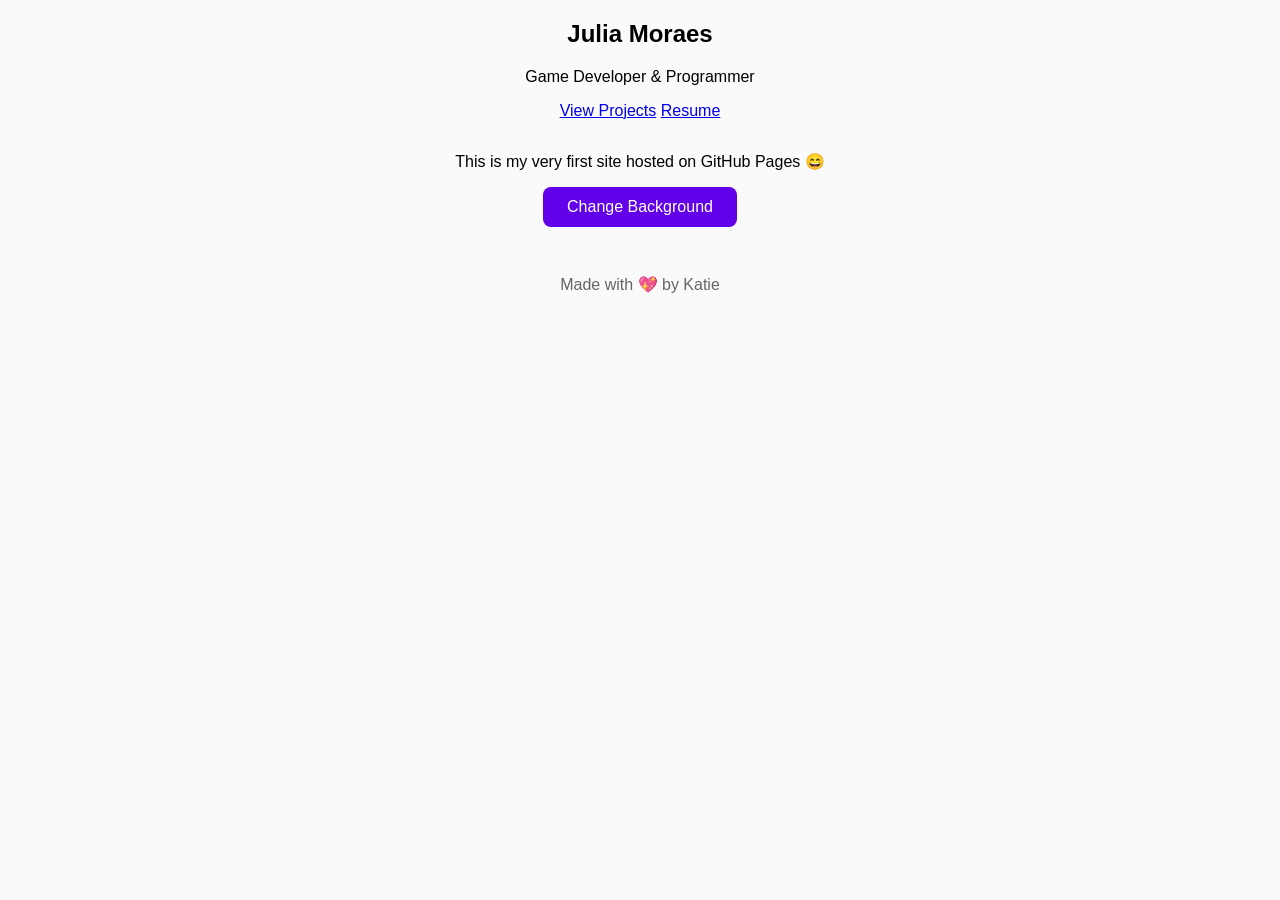
==== index.html @ cbcaa43b "Added a banner" ====
<!DOCTYPE html>
<html lang="en">
<head>
  <meta charset="UTF-8" />
  <meta name="viewport" content="width=device-width, initial-scale=1.0" />
  <title>My First Website</title>
  <link rel="stylesheet" href="style.css" />
</head>
<body>
  
  <section class="hero">
    <div class="hero-content">
      <h1>Julia Moraes</h1>
      <p>Game Developer & Programmer</p>
  
      <div class="hero-buttons">
        <a href="#" class="btn">View Projects</a>
        <a href="#" class="btn">Resume</a>
      </div>
    </div>
  </section>

  <main>
    <p>This is my very first site hosted on GitHub Pages 😄</p>
    <button id="colorButton">Change Background</button>
  </main>

  <footer>
    <p>Made with 💖 by Katie</p>
  </footer>

  <script src="script.js"></script>
</body>
</html>
---- style.css ----
body {
  font-family: Arial, sans-serif;
  background-color: #fafafa;
  text-align: center;
  margin: 0;
  padding: 0;
}

header {
  background: #6200ea;
  color: white;
  padding: 1.5rem 0;
}

main {
  margin: 2rem;
}

button {
  background: #6200ea;
  color: white;
  border: none;
  padding: 0.7rem 1.5rem;
  font-size: 1rem;
  border-radius: 8px;
  cursor: pointer;
  transition: background 0.2s;
}

button:hover {
  background: #3700b3;
}

footer {
  margin-top: 3rem;
  color: #666;
}
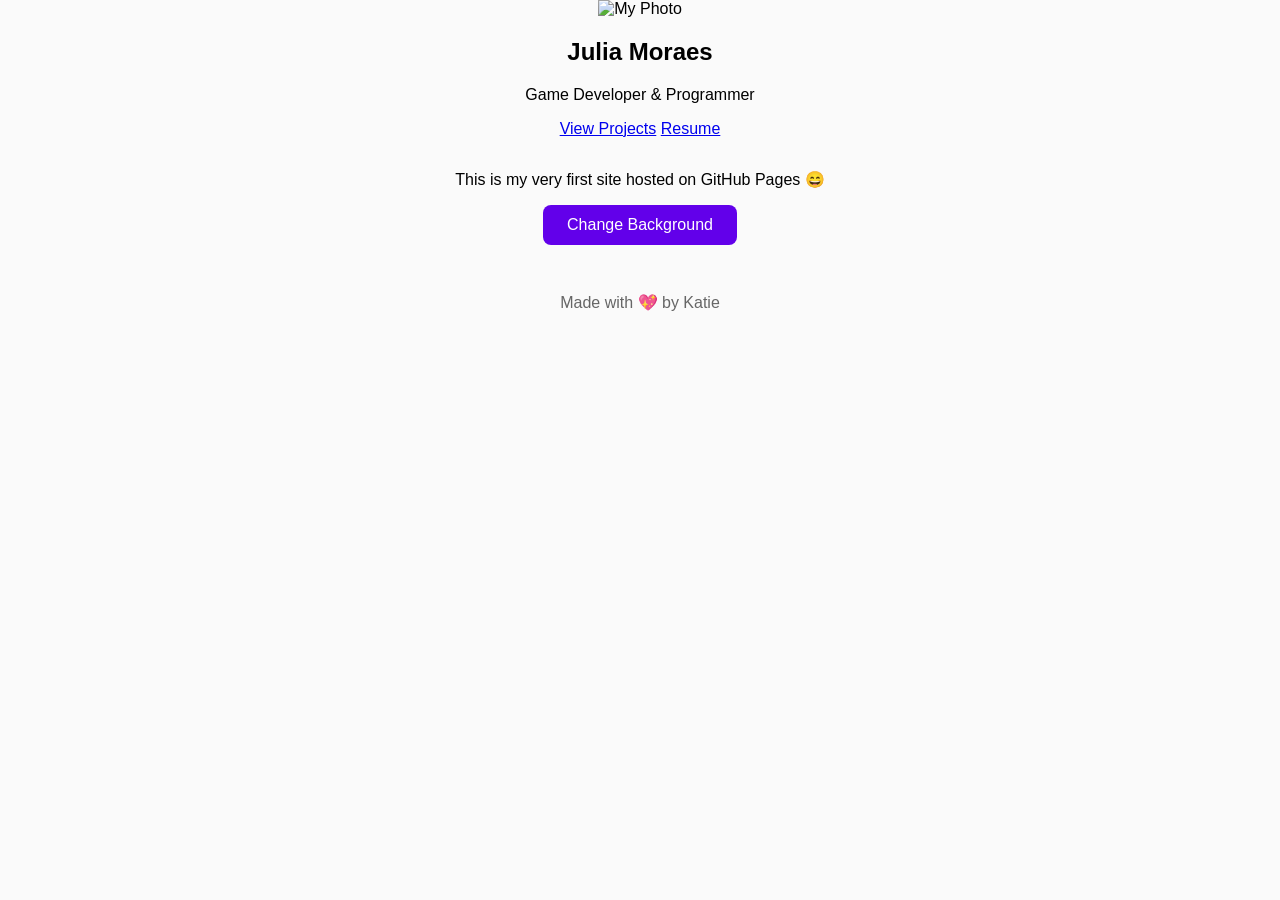
==== commit 6a54815a: "added an image to banner" ====
--- a/index.html
+++ b/index.html
@@ -10,6 +10,9 @@
   
   <section class="hero">
     <div class="hero-content">
+      
+      <img src="profile.jpg" alt="My Photo" class="hero-image" />
+      
       <h1>Julia Moraes</h1>
       <p>Game Developer & Programmer</p>
   
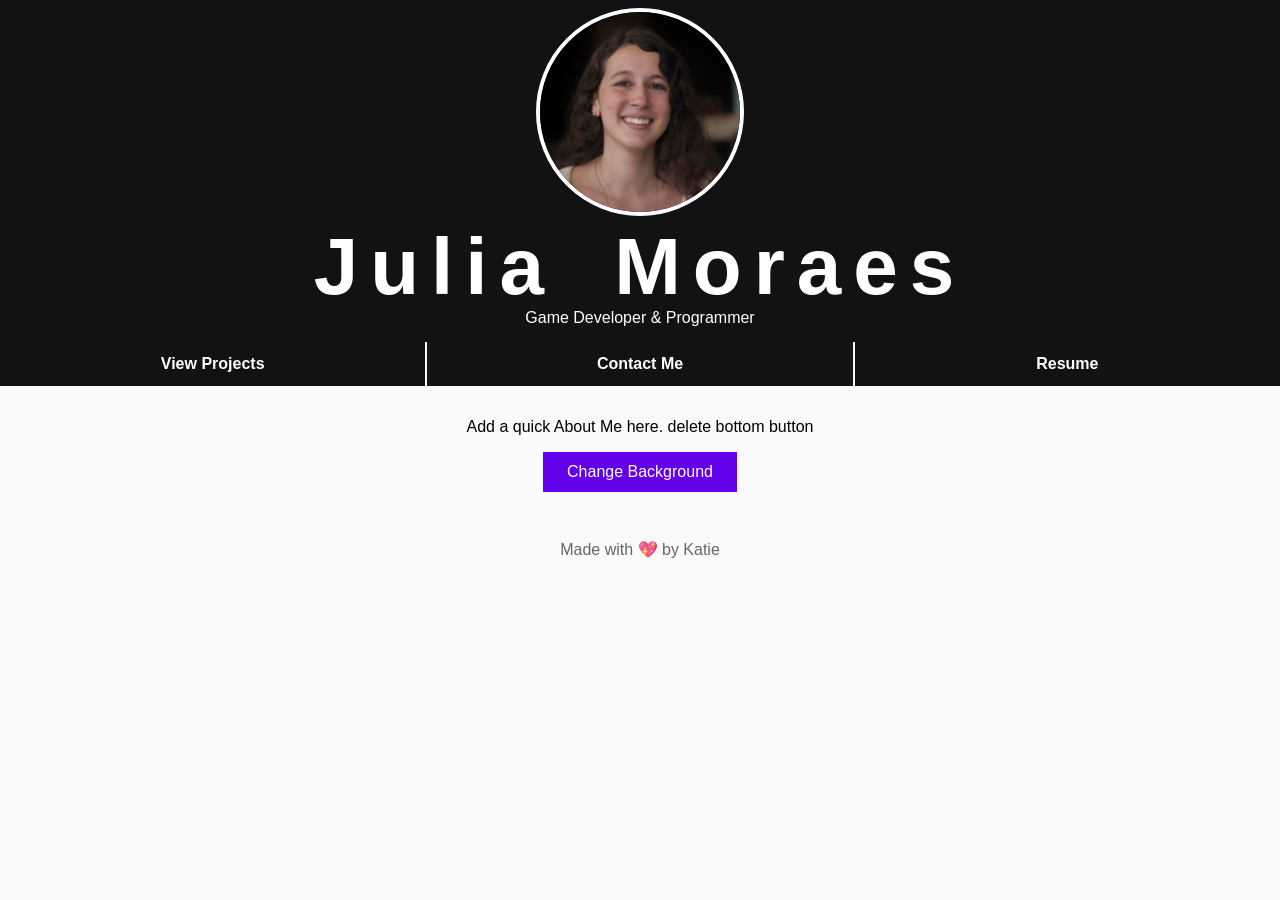
==== commit df98b81f: "Update index.html added more buttons to home" ====
--- a/index.html
+++ b/index.html
@@ -18,13 +18,14 @@
   
       <div class="hero-buttons">
         <a href="#" class="btn">View Projects</a>
+        <a href="#" class="btn">Contact Me</a>
         <a href="#" class="btn">Resume</a>
       </div>
     </div>
   </section>
 
   <main>
-    <p>This is my very first site hosted on GitHub Pages 😄</p>
+    <p>Add a quick About Me here. delete bottom button</p>
     <button id="colorButton">Change Background</button>
   </main>
 
--- a/style.css
+++ b/style.css
@@ -6,10 +6,97 @@
   padding: 0;
 }
 
-header {
-  background: #6200ea;
+.hero {
+  min-height: 20vh; /* or whatever feels right */
+  padding: 0rem 0rem;  /* top/bottom, left/right */
+  justify-content: center;
+  align-items: center;  
+
+  background: #121212; /* or any color you like */
   color: white;
-  padding: 1.5rem 0;
+  text-align: center;
+}
+
+.hero-image {
+  width: 200px;
+  height: 200px;
+  border-radius: 50%; /* makes it a circle */
+  object-fit: cover; /* prevents stretching */
+  margin-bottom: 0.5rem;
+  margin-top: 0.5rem;
+
+  border: 4px solid white; /* optional but looks nice */
+}
+
+/* Content stays above overlay */
+.hero-content {
+  display: flex;
+  flex-direction: column;
+  justify-content: space-between;
+  align-items: center;   /* 🔥 THIS centers horizontally */
+
+  height: 100%; /* important */
+}
+
+.hero h1,
+.hero p {
+  margin: 0;
+}
+
+.hero h1 {
+  font-size: clamp(2.5rem, 8vw, 5rem); /*never smaller than 2rem, scales with screen size using 8vw, never bigger than 5rem*/
+  margin-top: 0.05rem;
+  margin-bottom: 0.05rem;
+  line-height: 1.05;
+
+  width: fit-content;
+  max-width: 100%;
+  word-spacing: clamp(0px, 5vw, 24px);
+  letter-spacing: clamp(0px, 2vw, 12px);
+}
+
+@media (min-width: 900px) {
+  .hero h1 {
+    min-width: 50vw;
+  }
+}
+
+.hero p {
+  font-size: 1rem;
+  margin-top: 0.0 rem;
+  margin-bottom: 1rem;
+  line-height: 1.05;
+}
+
+/* Buttons container */
+.hero-buttons {
+  display: flex;
+  gap: 0rem; /*used to be 1*/
+  justify-content: center;
+  width: 100%;
+
+  margin-top: auto; /* 🔥 THIS pushes it down */
+}
+
+/* Button styling */
+.btn {
+  flex: 1;                 /* 🔥 each button takes equal space */
+  /*background: #6200ea;*/
+  color: white;
+  padding: 0.8rem 1.6rem; /* top/bottom, left/right */
+  text-decoration: none;
+  border-radius: 0px; /* 0 = square */
+  font-weight: bold;
+  transition: 0.2s;
+}
+
+/* Add divider between buttons */
+.btn:not(:first-child) {
+  border-left: 2px solid white;
+}
+
+.btn:hover {
+  background: #3700b3;
 }
 
 main {
@@ -22,7 +109,7 @@
   border: none;
   padding: 0.7rem 1.5rem;
   font-size: 1rem;
-  border-radius: 8px;
+  border-radius: 0px; /* 0 = square */
   cursor: pointer;
   transition: background 0.2s;
 }
@@ -34,4 +121,4 @@
 footer {
   margin-top: 3rem;
   color: #666;
-}+}
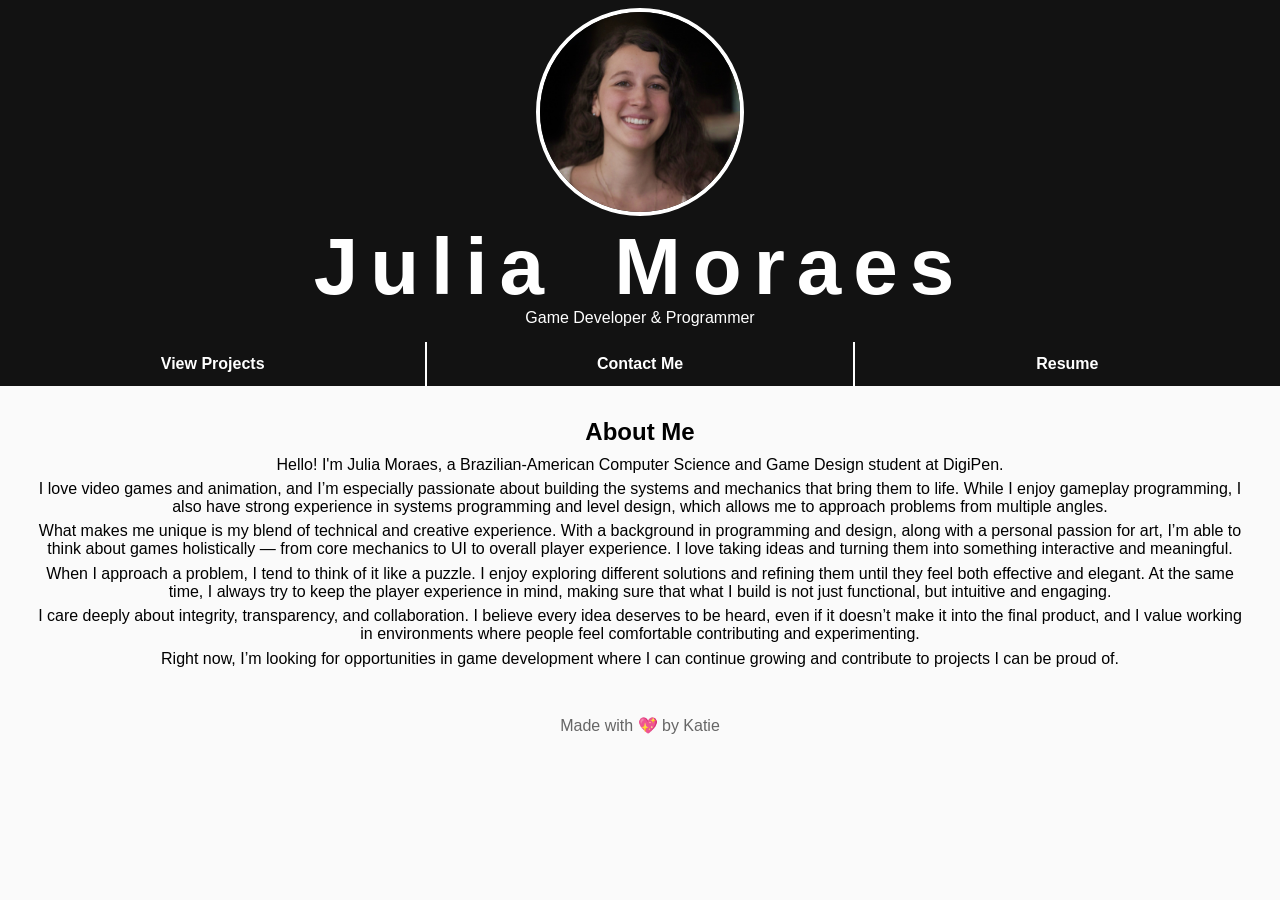
==== commit a9179cf9: "Update index.html ABOUT ME Added" ====
--- a/index.html
+++ b/index.html
@@ -3,36 +3,66 @@
 <head>
   <meta charset="UTF-8" />
   <meta name="viewport" content="width=device-width, initial-scale=1.0" />
-  <title>My First Website</title>
-  <link rel="stylesheet" href="style.css" />
+  <title>Julia Moraes Portfolio Website</title>
+  <link rel="stylesheet" href="css/style.css" />
 </head>
 <body>
   
   <section class="hero">
     <div class="hero-content">
       
-      <img src="profile.jpg" alt="My Photo" class="hero-image" />
+      <img src="images/profile.jpg" alt="My Photo" class="hero-image" />
       
       <h1>Julia Moraes</h1>
       <p>Game Developer & Programmer</p>
   
       <div class="hero-buttons">
-        <a href="#" class="btn">View Projects</a>
-        <a href="#" class="btn">Contact Me</a>
-        <a href="#" class="btn">Resume</a>
+        <a href="website/projects.html" class="btn">View Projects</a>
+        <a href="website/contact.html" class="btn">Contact Me</a>
+        <a href="website/resume.html" class="btn">Resume</a>
       </div>
     </div>
   </section>
 
   <main>
-    <p>Add a quick About Me here. delete bottom button</p>
-    <button id="colorButton">Change Background</button>
+    <section class="centered">
+    <h1><strong>About Me</strong></h1>
+    
+    <p>
+    Hello! I'm Julia Moraes, a Brazilian-American Computer Science and Game Design student at DigiPen.
+    </p>
+    
+    <p>
+    I love video games and animation, and I’m especially passionate about building the systems and mechanics that bring them to life. 
+      While I enjoy gameplay programming, I also have strong experience in systems programming and level design, which allows me to approach problems from multiple angles.
+    </p>
+    
+    <p>
+    What makes me unique is my blend of technical and creative experience. With a background in programming and design, along with a personal passion for art,
+      I’m able to think about games holistically — from core mechanics to UI to overall player experience. I love taking ideas and turning them into something interactive and meaningful.
+    </p>
+    
+    <p>
+    When I approach a problem, I tend to think of it like a puzzle. I enjoy exploring different solutions and refining them until they feel both effective and elegant. 
+      At the same time, I always try to keep the player experience in mind, making sure that what I build is not just functional, but intuitive and engaging.
+    </p>
+    
+    <p>
+    I care deeply about integrity, transparency, and collaboration. I believe every idea deserves to be heard, even if it doesn’t make it into the final product, 
+      and I value working in environments where people feel comfortable contributing and experimenting.
+    </p>
+    
+    <p>
+    Right now, I’m looking for opportunities in game development where I can continue growing and contribute to projects I can be proud of.
+    </p>
+    </section>
+
   </main>
 
   <footer>
     <p>Made with 💖 by Katie</p>
   </footer>
 
-  <script src="script.js"></script>
+  <script src="js/script.js"></script>
 </body>
 </html>
--- a/css/style.css
+++ b/css/style.css
@@ -0,0 +1,289 @@
+body {
+  font-family: Arial, sans-serif;
+  background-color: #fafafa;
+  text-align: center;
+  margin: 0;
+  padding: 0;
+}
+
+.hero {
+  min-height: 20vh; /* or whatever feels right */
+  padding: 0rem 0rem;  /* top/bottom, left/right */
+  justify-content: center;
+  align-items: center;  
+
+  background: #121212; /* or any color you like */
+  color: white;
+  text-align: center;
+}
+
+.hero-image {
+  width: 200px;
+  height: 200px;
+  border-radius: 50%; /* makes it a circle */
+  object-fit: cover; /* prevents stretching */
+  margin-bottom: 0.5rem;
+  margin-top: 0.5rem;
+
+  border: 4px solid white; /* optional but looks nice */
+}
+
+/* Content stays above overlay */
+.hero-content {
+  display: flex;
+  flex-direction: column;
+  justify-content: space-between;
+  align-items: center;   /* 🔥 THIS centers horizontally */
+
+  height: 100%; /* important */
+}
+
+.hero h1,
+.hero p {
+  margin: 0;
+}
+
+.hero h1 {
+  font-size: clamp(3rem, 8vw, 5rem); /*never smaller than 2rem, scales with screen size using 8vw, never bigger than 5rem*/
+  margin-top: 0.05rem;
+  margin-bottom: 0.05rem;
+  line-height: 1.05;
+
+  width: fit-content;
+  max-width: 100%;
+  word-spacing: 0; 
+  letter-spacing: 0; 
+}
+
+@media (min-width: 1200px) {
+  .hero h1 {
+    min-width: 50vw;
+    word-spacing: clamp(0px, 5vw, 24px);
+    letter-spacing: clamp(0px, 2vw, 12px);
+  }
+}
+
+.hero p {
+  font-size: 1rem;
+  margin-top: 0.0 rem;
+  margin-bottom: 1rem;
+  line-height: 1.05;
+}
+
+/* Buttons container */
+.hero-buttons {
+  display: flex;
+  gap: 0rem; /*used to be 1*/
+  justify-content: center;
+  width: 100%;
+
+  margin-top: auto; /* 🔥 THIS pushes it down */
+}
+
+/* HEADER Button styling */
+.btn {
+  flex: 1;                 /* 🔥 each button takes equal space */
+  /*background: #6200ea;*/
+  color: white;
+  padding: 0.8rem 1.6rem; /* top/bottom, left/right */
+  text-decoration: none;
+  border-radius: 0px; /* 0 = square */
+  font-weight: bold;
+  transition: 0.2s;
+}
+
+/* Add divider between buttons */
+.btn:not(:first-child) {
+  border-left: 2px solid white;
+}
+
+.btn:hover {
+  background: #3700b3;
+}
+
+main {
+  margin: 2rem;
+  text-align: left;
+}
+
+main h1,
+main h2,
+main h3,
+main h4,
+main p
+{
+  margin-top: 0.4em;
+  margin-bottom: 0.4em;
+}
+
+main p + h3,
+main p + h4
+{
+  margin-top: 1.6em;
+}
+
+main ul + h3,
+main ul + h4
+{
+  margin-top: 2em;
+}
+
+main h2
+{
+  margin-bottom: 0.0em;
+}
+
+ul
+{
+    margin: 0;
+}
+
+.centered {
+  text-align: center;
+}
+
+/* PHOTOS */
+.photo-gallery {
+    display: block;
+    text-align: center;
+    width: 630px;
+    max-width: 100%;
+    vertical-align: top;
+    cursor: pointer;
+    margin: 0.5em auto;
+}
+
+.gallery-frame {
+  display: flex;
+  flex-direction: column;
+  aspect-ratio: auto;
+  background: #111;
+}
+
+.gallery-image {
+  position: static;
+  width: 100%;
+  aspect-ratio: 16 / 9;
+  object-fit: contain;
+  display: none;
+}
+
+.gallery-image.active {
+  display: block;
+  opacity: 1;
+}
+
+.gallery-caption {
+  position: static;
+  background: #111;
+  color: white;
+  padding: 0.7em 0.9em;
+  font-size: 0.75rem;
+}
+
+/* Fullscreen overlay */
+.gallery-overlay {
+  position: fixed;
+  inset: 0;
+  background: rgba(0, 0, 0, 0.9);
+  display: flex;
+  justify-content: center;
+  align-items: center;
+  z-index: 9999;
+}
+
+.gallery-overlay.hidden {
+  display: none;
+}
+
+.gallery-overlay-content {
+  position: relative;
+  max-width: 90vw;
+  max-height: 90vh;
+  display: flex;
+  flex-direction: column;
+  align-items: center;
+}
+
+.gallery-overlay-image-wrap {
+  overflow: hidden;
+  max-width: 90vw;
+  max-height: 80vh;
+  display: flex;
+  justify-content: center;
+  align-items: center;
+}
+
+.gallery-overlay-image {
+  max-width: 90vw;
+  max-height: 80vh;
+  transform-origin: center center;
+  transition: transform 0.15s ease;
+  user-select: none;
+  -webkit-user-drag: none;
+}
+
+.gallery-overlay-caption {
+  margin-top: 1em;
+  color: white;
+  text-align: center;
+  font-size: 1rem;
+  max-width: 80ch;
+}
+
+.gallery-arrow {
+  position: absolute;
+  top: 50%;
+  transform: translateY(-50%);
+  background: rgba(255,255,255,0.15);
+  border: none;
+  color: white;
+  font-size: 2rem;
+  width: 52px;
+  height: 52px;
+  border-radius: 999px;
+  cursor: pointer;
+}
+
+.gallery-arrow:hover {
+  background: rgba(255,255,255,0.25);
+}
+
+.gallery-arrow.left {
+  left: -70px;
+}
+
+.gallery-arrow.right {
+  right: -70px;
+}
+
+@media (max-width: 700px) {
+  .gallery-arrow.left {
+    left: 10px;
+  }
+
+  .gallery-arrow.right {
+    right: 10px;
+  }
+}
+
+/*IN PAGE BUTTON*/
+button {
+  background: #6200ea;
+  color: white;
+  border: none;
+  padding: 0.7rem 1.5rem;
+  font-size: 1rem;
+  border-radius: 0px; /* 0 = square */
+  cursor: pointer;
+  transition: background 0.2s;
+}
+
+button:hover {
+  background: #3700b3;
+}
+
+footer {
+  margin-top: 3rem;
+  color: #666;
+}
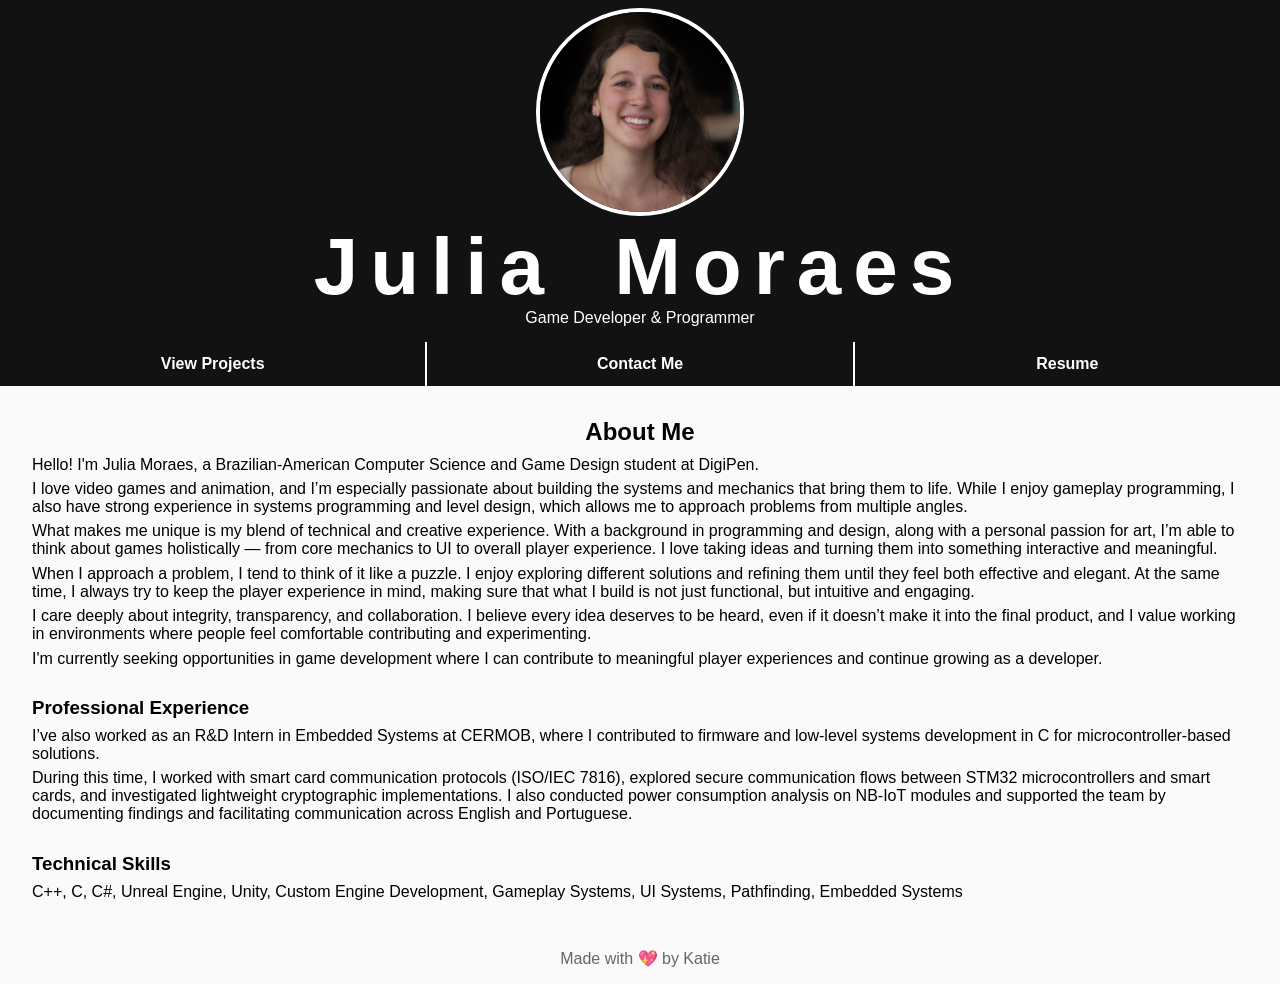
==== commit cb4951a6: "Update index.html Skills and profesh" ====
--- a/index.html
+++ b/index.html
@@ -27,6 +27,7 @@
   <main>
     <section class="centered">
     <h1><strong>About Me</strong></h1>
+    </section>
     
     <p>
     Hello! I'm Julia Moraes, a Brazilian-American Computer Science and Game Design student at DigiPen.
@@ -53,9 +54,27 @@
     </p>
     
     <p>
-    Right now, I’m looking for opportunities in game development where I can continue growing and contribute to projects I can be proud of.
+    I'm currently seeking opportunities in game development where I can contribute to meaningful player experiences and continue growing as a developer.
     </p>
-    </section>
+
+    
+    <h3>Professional Experience</h3>
+    <p>
+    I’ve also worked as an R&D Intern in Embedded Systems at CERMOB, where I contributed to firmware and low-level systems development in C for microcontroller-based solutions.
+    </p>
+    
+    <p>
+    During this time, I worked with smart card communication protocols (ISO/IEC 7816), explored secure communication flows between STM32 microcontrollers and smart cards, 
+      and investigated lightweight cryptographic implementations. I also conducted power consumption analysis on NB-IoT modules 
+      and supported the team by documenting findings and facilitating communication across English and Portuguese.
+    </p>
+
+    <h3>Technical Skills</h3>
+
+    <p>
+    C++, C, C#, Unreal Engine, Unity, Custom Engine Development, Gameplay Systems, UI Systems, Pathfinding, Embedded Systems
+    </p>
+    
 
   </main>
 
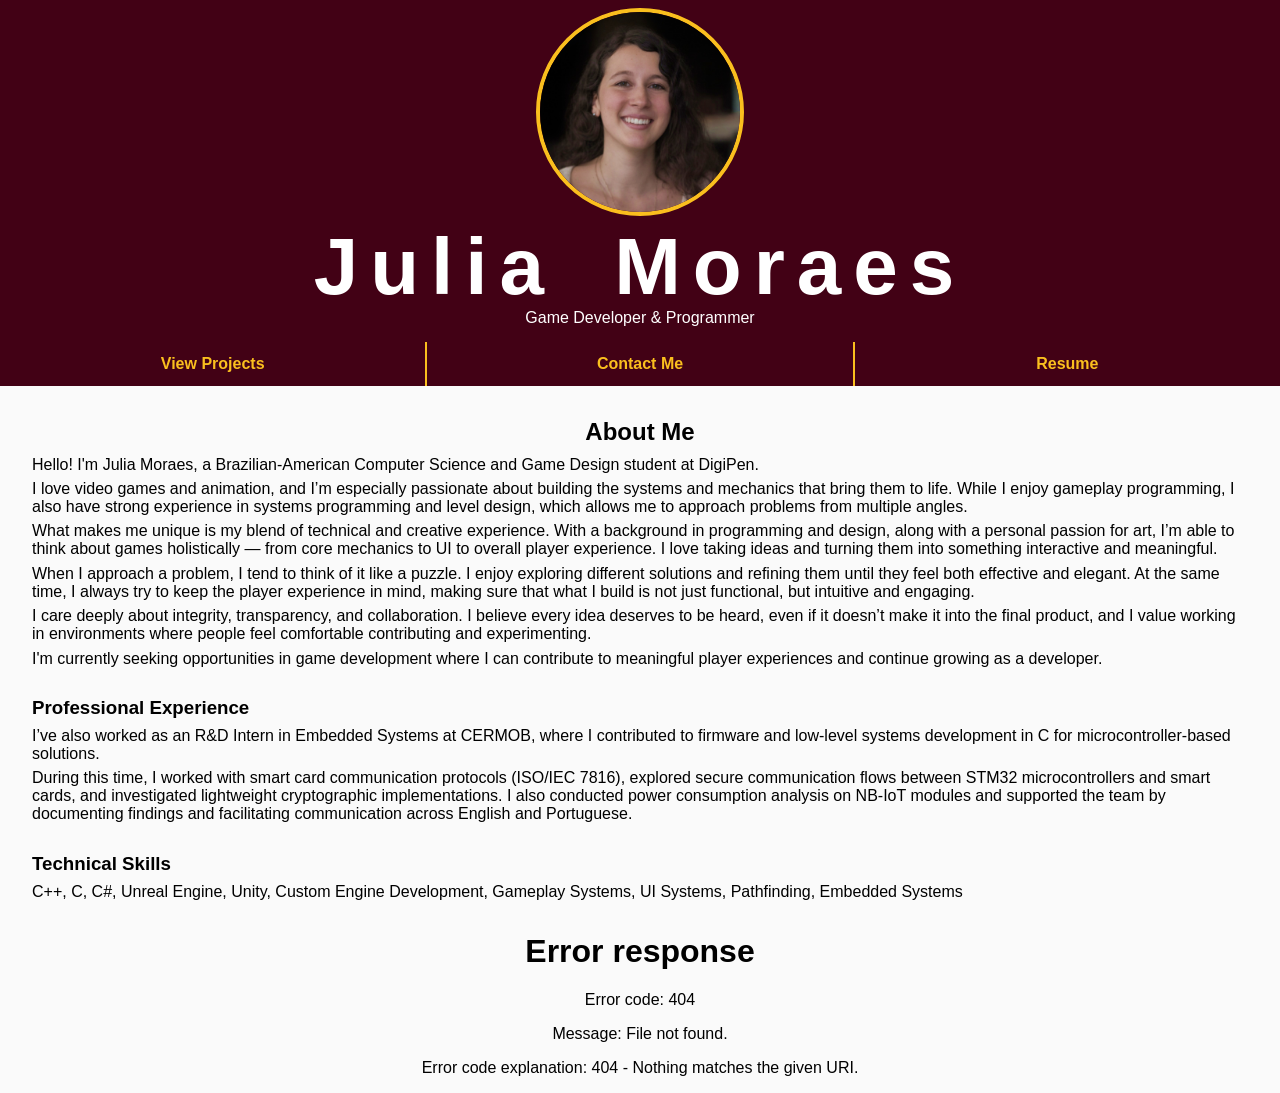
==== commit 98c4a251: "Update index.html footer" ====
--- a/index.html
+++ b/index.html
@@ -78,9 +78,7 @@
 
   </main>
 
-  <footer>
-    <p>Made with 💖 by Katie</p>
-  </footer>
+  <div id="footer-placeholder"></div>
 
   <script src="js/script.js"></script>
 </body>
--- a/css/style.css
+++ b/css/style.css
@@ -12,7 +12,7 @@
   justify-content: center;
   align-items: center;  
 
-  background: #121212; /* or any color you like */
+  background: #420115; /* or any color you like */
   color: white;
   text-align: center;
 }
@@ -25,7 +25,7 @@
   margin-bottom: 0.5rem;
   margin-top: 0.5rem;
 
-  border: 4px solid white; /* optional but looks nice */
+  border: 4px solid #fabf1e; /* optional but looks nice */
 }
 
 /* Content stays above overlay */
@@ -84,7 +84,7 @@
 .btn {
   flex: 1;                 /* 🔥 each button takes equal space */
   /*background: #6200ea;*/
-  color: white;
+  color: #fabf1e;
   padding: 0.8rem 1.6rem; /* top/bottom, left/right */
   text-decoration: none;
   border-radius: 0px; /* 0 = square */
@@ -94,11 +94,11 @@
 
 /* Add divider between buttons */
 .btn:not(:first-child) {
-  border-left: 2px solid white;
+  border-left: 2px solid #fabf1e;
 }
 
 .btn:hover {
-  background: #3700b3;
+  background: #610136;
 }
 
 main {
@@ -267,20 +267,273 @@
   }
 }
 
+/*NAV BAR*/
+.page-layout {
+  position: relative;
+}
+
+.projects-main {
+  padding: 2rem 2rem 2rem 2rem;
+}
+
+.toc-sidebar {
+  position: fixed;
+  top: 0;
+  left: 0;
+  width: 300px;
+  height: 100dvh;
+  background: #420115;
+  color: #fabf1e;
+  transform: translateX(0);
+  transition: transform 0.25s ease;
+  z-index: 1000;
+
+  display: flex;
+  flex-direction: column;
+  box-sizing: border-box;
+  padding: 1rem 1rem 1.5rem 1rem;
+
+  overflow-y: auto;
+  -webkit-overflow-scrolling: touch;
+
+  padding-bottom: calc(1rem + env(safe-area-inset-bottom));
+}
+
+.toc-sidebar.closed {
+  transform: translateX(-100%);
+}
+
+.toc-header {
+  display: flex;
+  justify-content: center;
+  align-items: center;
+  position: relative;
+  margin-bottom: 1rem;
+  padding-top: 0.5rem;
+}
+
+.toc-header h2 {
+  margin: 0;
+  font-size: 1.1rem;
+  text-align: center;
+  width: 100%;
+}
+
+.toc-close {
+  position: absolute;
+  right: 0;
+  top: 0;
+  background: transparent;
+  color: white;
+  border: none;
+  font-size: 1.4rem;
+  cursor: pointer;
+  padding: 0.2rem 0.5rem;
+}
+
+.toc-nav {
+  display: flex;
+  flex-direction: column;
+  gap: 0.45rem;
+  overflow-y: auto;
+  flex: 1;
+  text-align: left;
+}
+
+.toc-nav a {
+  color: white;
+  text-decoration: none;
+  text-align: left;
+  line-height: 1.25;
+}
+
+.toc-nav a:hover {
+  text-decoration: underline;
+}
+
+.toc-level-1 {
+  font-weight: 700;
+  padding-left: 0;
+}
+
+.toc-level-2 {
+  font-weight: 600;
+  padding-left: 0.75rem;
+}
+
+.toc-level-3 {
+  font-size: 0.95rem;
+  padding-left: 1.5rem;
+}
+
+.toc-level-4 {
+  font-size: 0.9rem;
+  padding-left: 2.4rem;
+}
+
+.toc-back-to-top {
+  display: block;
+  margin-top: 1rem;
+  text-align: center;
+  color: white;
+  text-decoration: none;
+  padding-top: 0.75rem;
+  border-top: 1px solid rgba(255,255,255,0.2);
+  padding-bottom: calc(0.5rem + env(safe-area-inset-bottom));
+}
+
+.toc-back-to-top:hover {
+  text-decoration: underline;
+}
+
+.toc-toggle {
+  position: fixed;
+  top: 1rem;
+  left: 1rem;
+  z-index: 1001;
+
+  background: #111;
+  color: white;
+  border: none;
+  padding: 0.7rem 0.9rem;
+  cursor: pointer;
+  font-size: 1.2rem;
+}
+
+.toc-toggle.hidden {
+  opacity: 0;
+  pointer-events: none;
+}
+
+:root {
+  --toc-width: 300px;
+}
+
+.projects-page .hero,
+.projects-page footer,
+.projects-main {
+  transition: margin-left 0.25s ease;
+}
+
+.projects-page .hero,
+.projects-page footer {
+  margin-left: var(--toc-width);
+}
+
+.projects-page .hero.full,
+.projects-page footer.full,
+.projects-main.full {
+  margin-left: 0;
+}
+
+.projects-main {
+  margin-left: 300px;
+  padding: 0 0 0 2rem;
+}
+
+.projects-content {
+  text-align: left;
+}
+
+html {
+  scroll-behavior: smooth;
+}
+
+h1, h2, h3, h4 {
+  scroll-margin-top: 1rem;
+}
+
+body.nav-open {
+  overflow: hidden;
+}
+
+@media (min-width: 1201px) {
+  .toc-sidebar.closed + .toc-toggle + .projects-main,
+  .projects-page .hero.full,
+  .projects-page footer.full,
+  .projects-main.full {
+    margin-left: 0;
+  }
+}
+
+@media (max-width: 1200px) {
+  .toc-sidebar {
+    width: 100vw;
+    transform: translateX(-100%);
+  }
+
+  .toc-sidebar.open {
+    transform: translateX(0);
+  }
+
+  .toc-close {
+    display: block;
+  }
+
+  .projects-page .hero,
+  .projects-page footer,
+  .projects-main {
+    margin-left: 0;
+  }
+}
+
+/*CONTACT CARDS*/
+.contact-links {
+  display: flex;
+  justify-content: center;
+  gap: 1rem;
+  margin-top: 2rem;
+  flex-wrap: wrap;
+}
+
+.contact-card {
+  padding: 1rem 1.5rem;
+  background: #6200ea;
+  color: white;
+  text-decoration: none;
+  border-radius: 6px;
+
+  font-weight: bold;
+  transition: 0.2s;
+}
+
+.contact-card:hover {
+  background: #3700b3;
+  transform: translateY(-2px);
+}
+
+/*RESUME PAGE*/
+section + section {
+  margin-bottom: 2rem;
+  margin-top: 2rem;
+}
+
+.subtle {
+  color: #777;
+  font-size: 0.9rem;
+  margin-bottom: 0.5rem;
+}
+
+.project-entry {
+  margin-bottom: 1.5rem;
+}
+
 /*IN PAGE BUTTON*/
-button {
-  background: #6200ea;
-  color: white;
+.button {
+  background: #420115;
+  color: #fabf1e;
   border: none;
   padding: 0.7rem 1.5rem;
   font-size: 1rem;
   border-radius: 0px; /* 0 = square */
   cursor: pointer;
   transition: background 0.2s;
-}
-
-button:hover {
-  background: #3700b3;
+  text-decoration: none;
+  margin-top: 2rem;
+}
+
+.button:hover {
+  background: #610136;
 }
 
 footer {
